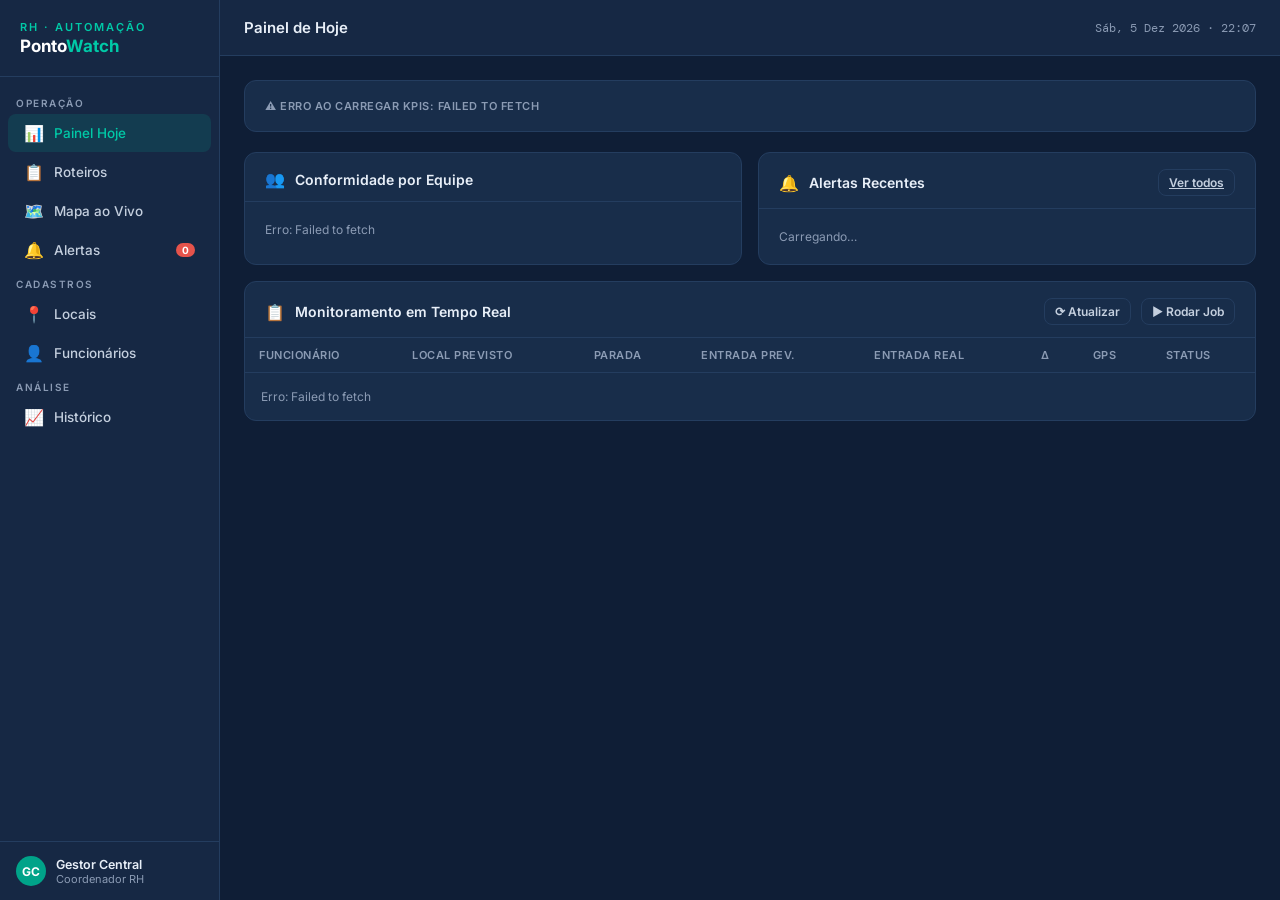
==== frontend/index.html @ 85e0c2c6 "Commit inicial: PontoWatch - monitoramento de ponto e geolocalizacao Backend FastAPI + Frontend HTML" ====
<!DOCTYPE html>
<html lang="pt-BR">
<head>
  <meta charset="UTF-8"/>
  <meta name="viewport" content="width=device-width, initial-scale=1.0"/>
  <title>PontoWatch — Painel</title>
  <link rel="stylesheet" href="style.css"/>
</head>
<body>
<script type="module">
import { montarLayout } from "./layout.js";
import { api } from "./api.js";
import { hojeISO, pillStatus, pillGeo, deltaMin, distanciaGPS, toast, setLoading, formatarHora } from "./utils.js";

montarLayout("painel", "Painel de Hoje");

const content = document.getElementById("content");
const hoje = hojeISO();

content.innerHTML = `
  <!-- KPIs -->
  <div class="kpi-grid" id="kpis">
    ${kpiSkeleton()}
  </div>

  <div class="grid-2 mb-16">
    <!-- Equipes -->
    <div class="card">
      <div class="card-header"><span>👥</span><span class="card-title">Conformidade por Equipe</span></div>
      <div class="card-body" id="equipes-body">
        <div class="text-muted">Carregando…</div>
      </div>
    </div>

    <!-- Alertas recentes -->
    <div class="card">
      <div class="card-header">
        <span>🔔</span><span class="card-title">Alertas Recentes</span>
        <a href="alertas.html" class="btn btn-ghost ml-auto" style="font-size:12px;padding:5px 10px">Ver todos</a>
      </div>
      <div class="card-body" id="alertas-body">
        <div class="text-muted">Carregando…</div>
      </div>
    </div>
  </div>

  <!-- Tabela de monitoramento -->
  <div class="card">
    <div class="card-header">
      <span>📋</span><span class="card-title">Monitoramento em Tempo Real</span>
      <div class="ml-auto flex gap-10">
        <button id="btn-atualizar" class="btn btn-ghost" style="font-size:12px;padding:5px 10px">⟳ Atualizar</button>
        <button id="btn-job" class="btn btn-ghost" style="font-size:12px;padding:5px 10px">▶ Rodar Job</button>
      </div>
    </div>
    <div class="card-body" style="padding:0">
      <div class="table-wrap">
        <table>
          <thead>
            <tr>
              <th>Funcionário</th><th>Local Previsto</th><th>Parada</th>
              <th>Entrada Prev.</th><th>Entrada Real</th><th>Δ</th>
              <th>GPS</th><th>Status</th>
            </tr>
          </thead>
          <tbody id="tabela-body">
            <tr><td colspan="8" class="text-muted" style="text-align:center;padding:24px">Carregando…</td></tr>
          </tbody>
        </table>
      </div>
    </div>
  </div>
`;

// ── Carregar dados ─────────────────────────────────────────
async function carregar() {
  await Promise.all([carregarKPIs(), carregarEquipes(), carregarTabela(), carregarAlertas()]);
}

async function carregarKPIs() {
  try {
    const d = await api.painel.resumo(hoje);
    document.getElementById("kpis").innerHTML = `
      <div class="kpi green"><div class="kpi-label">Conformes</div><div class="kpi-value">${d.conformes}</div><div class="kpi-sub">de ${d.total} registros</div><div class="kpi-icon">✅</div></div>
      <div class="kpi red"><div class="kpi-label">Ausências</div><div class="kpi-value">${d.ausentes}</div><div class="kpi-sub">sem registro</div><div class="kpi-icon">⚠️</div></div>
      <div class="kpi amber"><div class="kpi-label">Atrasos</div><div class="kpi-value">${d.atrasos}</div><div class="kpi-sub">acima da tolerância</div><div class="kpi-icon">⏱️</div></div>
      <div class="kpi teal"><div class="kpi-label">Fora do Local</div><div class="kpi-value">${d.fora_do_local}</div><div class="kpi-sub">divergência GPS</div><div class="kpi-icon">📍</div></div>
    `;
  } catch (e) {
    document.getElementById("kpis").innerHTML = `<div class="kpi" style="grid-column:1/-1"><div class="kpi-label">⚠️ Erro ao carregar KPIs: ${e.message}</div></div>`;
  }
}

async function carregarEquipes() {
  try {
    const d = await api.painel.porEquipe(hoje);
    const equipes = d.equipes || [];
    if (!equipes.length) {
      document.getElementById("equipes-body").innerHTML = `<div class="empty-state"><div class="icon">👥</div><p>Nenhuma equipe com roteiro hoje</p></div>`;
      return;
    }
    document.getElementById("equipes-body").innerHTML = equipes.map(e => `
      <div style="margin-bottom:14px">
        <div class="flex mb-10 gap-10">
          <span style="font-size:13px;font-weight:600">${e.equipe}</span>
          <span class="ml-auto text-muted">${e.conformes}/${e.total}</span>
        </div>
        <div class="progress-bar">
          <div class="progress-fill" style="width:${e.pct}%;background:${e.pct >= 80 ? 'var(--green)' : e.pct >= 50 ? 'var(--amber)' : 'var(--red)'}"></div>
        </div>
      </div>
    `).join("");
  } catch (e) {
    document.getElementById("equipes-body").innerHTML = `<div class="text-muted">Erro: ${e.message}</div>`;
  }
}

async function carregarTabela() {
  try {
    const d = await api.painel.monitoramento(hoje);
    const rows = d.registros || [];
    if (!rows.length) {
      document.getElementById("tabela-body").innerHTML = `<tr><td colspan="8"><div class="empty-state"><div class="icon">📋</div><p>Nenhum dado para hoje</p></div></td></tr>`;
      return;
    }
    document.getElementById("tabela-body").innerHTML = rows.map(r => {
      const f = r.funcionarios || {};
      const l = r.locais || {};
      const rot = r.roteiros || {};
      const raio = l.raio_aceitacao_m || 200;
      return `
        <tr>
          <td><strong>${f.nome || "—"}</strong><br><span class="text-muted" style="font-size:11px">${f.equipe || ""}</span></td>
          <td>${l.nome || "—"}</td>
          <td><span class="tag">${rot.ordem ? rot.ordem + "ª parada" : "—"}</span></td>
          <td class="text-mono">${formatarHora(r.hora_prevista_entrada)}</td>
          <td class="text-mono">${formatarHora(r.hora_real_entrada)}</td>
          <td>${deltaMin(r.minutos_atraso_entrada)}</td>
          <td>${distanciaGPS(r.distancia_entrada_m, raio)}</td>
          <td>${pillStatus(r.status_presenca)}</td>
        </tr>`;
    }).join("");
  } catch (e) {
    document.getElementById("tabela-body").innerHTML = `<tr><td colspan="8" class="text-muted" style="padding:16px">Erro: ${e.message}</td></tr>`;
  }
}

async function carregarAlertas() {
  try {
    const d = await api.alertas.listar(hoje, 2);
    const alertas = (d.alertas || []).slice(0, 4);
    if (!alertas.length) {
      document.getElementById("alertas-body").innerHTML = `<div class="empty-state"><div class="icon">🎉</div><p>Nenhum alerta hoje</p></div>`;
      return;
    }
    document.getElementById("alertas-body").innerHTML = alertas.map(a => `
      <div class="alert-item">
        <div class="alert-dot ${a.nivel === 3 ? 'red' : 'amber'}"></div>
        <div style="flex:1">
          <div class="alert-text">${a.descricao}</div>
          <div class="alert-time">${a.criado_em ? a.criado_em.slice(11,16) : ''}</div>
        </div>
        <div class="alert-level l${a.nivel}">${a.nivel === 3 ? 'CRÍTICO' : 'ATENÇÃO'}</div>
      </div>
    `).join("");
  } catch (_) {}
}

// ── Eventos ────────────────────────────────────────────────
document.getElementById("btn-atualizar").addEventListener("click", () => {
  toast("Atualizando dados…", "ok");
  carregar();
});

document.getElementById("btn-job").addEventListener("click", async () => {
  const btn = document.getElementById("btn-job");
  setLoading(btn, true);
  try {
    const r = await api.job.executar();
    toast(`Job concluído: ${r.comparacoes?.conformes ?? 0} conformes`, "ok");
    await carregar();
  } catch (e) {
    toast("Erro ao rodar job: " + e.message, "erro");
  } finally {
    setLoading(btn, false);
  }
});

// ── Carga inicial ──────────────────────────────────────────
carregar();

// ── Helpers ────────────────────────────────────────────────
function kpiSkeleton() {
  return Array(4).fill(`<div class="kpi"><div class="kpi-label">…</div><div class="kpi-value" style="color:var(--border)">—</div></div>`).join("");
}
</script>
</body>
</html>
---- frontend/style.css ----
@import url('https://fonts.googleapis.com/css2?family=Inter:wght@300;400;500;600;700&family=DM+Mono:wght@400;500&display=swap');

*, *::before, *::after { box-sizing: border-box; margin: 0; padding: 0; }

:root {
  --navy:   #0F1E36;
  --navy2:  #162844;
  --navy3:  #1E3558;
  --teal:   #00C9A7;
  --teal2:  #00A389;
  --amber:  #F5A623;
  --red:    #E5534B;
  --green:  #2DC66B;
  --slate:  #8B9BB4;
  --slate2: #C4CFDE;
  --card:   #182D4A;
  --border: #243D5F;
  --text:   #E8EFF8;
  --muted:  #8B9BB4;
  --mono:   'DM Mono', monospace;
}

body { font-family: 'Inter', sans-serif; background: var(--navy); color: var(--text); min-height: 100vh; display: flex; overflow: hidden; }

/* ── Sidebar ─────────────────────────────────────────────── */
.sidebar { width: 220px; min-width: 220px; background: var(--navy2); border-right: 1px solid var(--border); display: flex; flex-direction: column; height: 100vh; flex-shrink: 0; }
.logo { padding: 20px; border-bottom: 1px solid var(--border); }
.logo-mark { font-size: 11px; font-weight: 600; letter-spacing: 2px; color: var(--teal); text-transform: uppercase; }
.logo-name { font-size: 17px; font-weight: 700; color: #fff; margin-top: 2px; }
.nav { flex: 1; padding: 12px 0; overflow-y: auto; }
.nav-section { padding: 8px 16px 4px; font-size: 10px; font-weight: 600; letter-spacing: 1.5px; color: var(--muted); text-transform: uppercase; }
.nav-item { display: flex; align-items: center; gap: 10px; padding: 9px 16px; margin: 1px 8px; border-radius: 8px; cursor: pointer; font-size: 13.5px; font-weight: 500; color: var(--slate2); transition: all .15s; text-decoration: none; }
.nav-item:hover { background: var(--navy3); color: var(--text); }
.nav-item.active { background: rgba(0,201,167,.12); color: var(--teal); }
.nav-item .icon { font-size: 16px; width: 20px; text-align: center; }
.badge { margin-left: auto; background: var(--red); color: #fff; font-size: 10px; font-weight: 700; padding: 1px 6px; border-radius: 10px; }
.sidebar-footer { padding: 14px 16px; border-top: 1px solid var(--border); }
.user-chip { display: flex; align-items: center; gap: 10px; }
.avatar { width: 30px; height: 30px; border-radius: 50%; background: var(--teal2); display: flex; align-items: center; justify-content: center; font-size: 12px; font-weight: 700; color: #fff; flex-shrink: 0; }
.user-name { font-size: 12.5px; font-weight: 600; }
.user-role { font-size: 11px; color: var(--muted); }

/* ── Layout principal ────────────────────────────────────── */
.main { flex: 1; display: flex; flex-direction: column; overflow: hidden; }
.topbar { height: 56px; background: var(--navy2); border-bottom: 1px solid var(--border); display: flex; align-items: center; padding: 0 24px; gap: 12px; flex-shrink: 0; }
.topbar-title { font-size: 15px; font-weight: 600; }
.topbar-date { font-size: 12px; color: var(--muted); margin-left: auto; font-family: var(--mono); }
.content { flex: 1; overflow-y: auto; padding: 24px; }

/* ── Botões ──────────────────────────────────────────────── */
.btn { display: inline-flex; align-items: center; gap: 7px; padding: 7px 14px; border-radius: 8px; font-size: 13px; font-weight: 600; cursor: pointer; border: none; font-family: inherit; transition: all .15s; }
.btn-primary { background: var(--teal); color: var(--navy); }
.btn-primary:hover { background: var(--teal2); }
.btn-primary:disabled { opacity: .5; cursor: default; }
.btn-ghost { background: transparent; color: var(--slate2); border: 1px solid var(--border); }
.btn-ghost:hover { background: var(--navy3); color: var(--text); }
.btn-danger { background: rgba(229,83,75,.15); color: var(--red); border: 1px solid rgba(229,83,75,.3); }
.icon-btn { background: transparent; border: 1px solid var(--border); border-radius: 6px; padding: 5px 8px; cursor: pointer; color: var(--muted); font-size: 13px; }
.icon-btn:hover { border-color: var(--teal); color: var(--teal); }

/* ── Cards ───────────────────────────────────────────────── */
.card { background: var(--card); border: 1px solid var(--border); border-radius: 12px; }
.card-header { padding: 16px 20px 12px; border-bottom: 1px solid var(--border); display: flex; align-items: center; gap: 10px; }
.card-title { font-size: 14px; font-weight: 600; }
.card-body { padding: 20px; }

/* ── KPIs ────────────────────────────────────────────────── */
.kpi-grid { display: grid; grid-template-columns: repeat(4,1fr); gap: 14px; margin-bottom: 20px; }
.kpi { background: var(--card); border: 1px solid var(--border); border-radius: 12px; padding: 18px 20px; position: relative; overflow: hidden; }
.kpi::before { content: ''; position: absolute; top: 0; left: 0; right: 0; height: 3px; }
.kpi.green::before { background: var(--green); }
.kpi.red::before   { background: var(--red); }
.kpi.amber::before { background: var(--amber); }
.kpi.teal::before  { background: var(--teal); }
.kpi-label { font-size: 11px; font-weight: 600; letter-spacing: .5px; color: var(--muted); text-transform: uppercase; }
.kpi-value { font-size: 32px; font-weight: 700; line-height: 1.1; margin: 4px 0; font-family: var(--mono); }
.kpi-sub   { font-size: 12px; color: var(--muted); }
.kpi-icon  { position: absolute; right: 16px; top: 50%; transform: translateY(-40%); font-size: 28px; opacity: .2; }

/* ── Tabelas ─────────────────────────────────────────────── */
.table-wrap { overflow-x: auto; }
table { width: 100%; border-collapse: collapse; font-size: 13px; }
thead th { padding: 10px 14px; text-align: left; font-size: 11px; font-weight: 600; letter-spacing: .5px; color: var(--muted); text-transform: uppercase; border-bottom: 1px solid var(--border); }
tbody td { padding: 11px 14px; border-bottom: 1px solid rgba(36,61,95,.5); vertical-align: middle; }
tbody tr:hover td { background: rgba(255,255,255,.02); }
tbody tr:last-child td { border-bottom: none; }

/* ── Pills de status ─────────────────────────────────────── */
.pill { display: inline-flex; align-items: center; gap: 5px; padding: 3px 9px; border-radius: 20px; font-size: 11.5px; font-weight: 600; }
.pill::before { content: ''; width: 6px; height: 6px; border-radius: 50%; }
.pill.ok      { background: rgba(45,198,107,.12);  color: var(--green); } .pill.ok::before  { background: var(--green); }
.pill.absent  { background: rgba(229,83,75,.12);   color: var(--red);   } .pill.absent::before  { background: var(--red); }
.pill.late    { background: rgba(245,166,35,.12);  color: var(--amber); } .pill.late::before    { background: var(--amber); }
.pill.geo     { background: rgba(229,83,75,.12);   color: var(--red);   } .pill.geo::before     { background: var(--red); }
.pill.pending { background: rgba(139,155,180,.12); color: var(--muted); } .pill.pending::before { background: var(--muted); }

/* ── Formulários ─────────────────────────────────────────── */
.form-grid  { display: flex; flex-direction: column; gap: 14px; }
.form-row   { display: grid; grid-template-columns: 1fr 1fr; gap: 14px; }
.form-row-3 { display: grid; grid-template-columns: 1fr 1fr 1fr; gap: 14px; }
.field { display: flex; flex-direction: column; gap: 5px; }
label { font-size: 12px; font-weight: 600; color: var(--slate2); }
input, select, textarea { background: var(--navy3); border: 1px solid var(--border); border-radius: 8px; padding: 9px 12px; font-size: 13px; color: var(--text); font-family: inherit; outline: none; transition: border-color .15s; }
input:focus, select:focus, textarea:focus { border-color: var(--teal); }
select option { background: var(--navy2); }

/* ── Layout utils ────────────────────────────────────────── */
.grid-2 { display: grid; grid-template-columns: 1fr 1fr; gap: 16px; }
.flex   { display: flex; align-items: center; }
.ml-auto { margin-left: auto; }
.gap-10  { gap: 10px; }
.mb-16   { margin-bottom: 16px; }
.mb-10   { margin-bottom: 10px; }
.text-muted { color: var(--muted); font-size: 12px; }
.text-mono  { font-family: var(--mono); }
.tag  { display: inline-block; padding: 2px 8px; border-radius: 6px; font-size: 11px; font-weight: 600; background: rgba(0,201,167,.1); color: var(--teal); border: 1px solid rgba(0,201,167,.2); }
.divider { height: 1px; background: var(--border); margin: 16px 0; }
.raio-badge { font-family: var(--mono); font-size: 12px; color: var(--teal); background: rgba(0,201,167,.1); padding: 2px 8px; border-radius: 6px; }
.progress-bar  { height: 6px; background: var(--navy3); border-radius: 3px; overflow: hidden; }
.progress-fill { height: 100%; border-radius: 3px; }

/* ── Alertas ─────────────────────────────────────────────── */
.alert-item { display: flex; align-items: flex-start; gap: 12px; padding: 12px 0; border-bottom: 1px solid rgba(36,61,95,.5); }
.alert-item:last-child { border-bottom: none; }
.alert-dot  { width: 8px; height: 8px; border-radius: 50%; flex-shrink: 0; margin-top: 5px; }
.alert-dot.red   { background: var(--red);   box-shadow: 0 0 6px var(--red); }
.alert-dot.amber { background: var(--amber); box-shadow: 0 0 6px var(--amber); }
.alert-text { font-size: 13px; line-height: 1.4; }
.alert-time { font-size: 11px; color: var(--muted); font-family: var(--mono); margin-top: 2px; }
.alert-level    { font-size: 10px; font-weight: 700; padding: 2px 7px; border-radius: 4px; white-space: nowrap; flex-shrink: 0; }
.alert-level.l1 { background: rgba(139,155,180,.15); color: var(--muted); }
.alert-level.l2 { background: rgba(245,166,35,.15);  color: var(--amber); }
.alert-level.l3 { background: rgba(229,83,75,.15);   color: var(--red); }

/* ── Roteiro stops ───────────────────────────────────────── */
.stop-card { background: var(--navy3); border: 1px solid var(--border); border-radius: 10px; padding: 14px 16px; margin-bottom: 10px; display: flex; align-items: flex-start; gap: 14px; }
.stop-num  { width: 26px; height: 26px; border-radius: 50%; background: var(--teal); color: var(--navy); font-size: 12px; font-weight: 800; display: flex; align-items: center; justify-content: center; flex-shrink: 0; margin-top: 2px; }
.stop-local { font-size: 13.5px; font-weight: 600; }
.stop-meta  { font-size: 12px; color: var(--muted); margin-top: 3px; font-family: var(--mono); }

/* ── Notify toggles ─────────────────────────────────────── */
.notify-chip { display: flex; align-items: center; gap: 10px; padding: 8px 12px; background: var(--navy3); border-radius: 8px; border: 1px solid var(--border); margin-bottom: 8px; }
.notify-label { font-size: 13px; font-weight: 500; flex: 1; }
.toggle { width: 36px; height: 20px; border-radius: 10px; background: var(--border); position: relative; cursor: pointer; flex-shrink: 0; transition: background .2s; }
.toggle.on { background: var(--teal); }
.toggle::after { content: ''; position: absolute; width: 14px; height: 14px; border-radius: 50%; background: #fff; top: 3px; left: 3px; transition: left .2s; }
.toggle.on::after { left: 19px; }

/* ── Empty state ─────────────────────────────────────────── */
.empty-state { text-align: center; padding: 48px 24px; color: var(--muted); }
.empty-state .icon { font-size: 40px; margin-bottom: 12px; }

/* ── Scrollbar ───────────────────────────────────────────── */
::-webkit-scrollbar { width: 5px; }
::-webkit-scrollbar-track { background: transparent; }
::-webkit-scrollbar-thumb { background: var(--border); border-radius: 4px; }
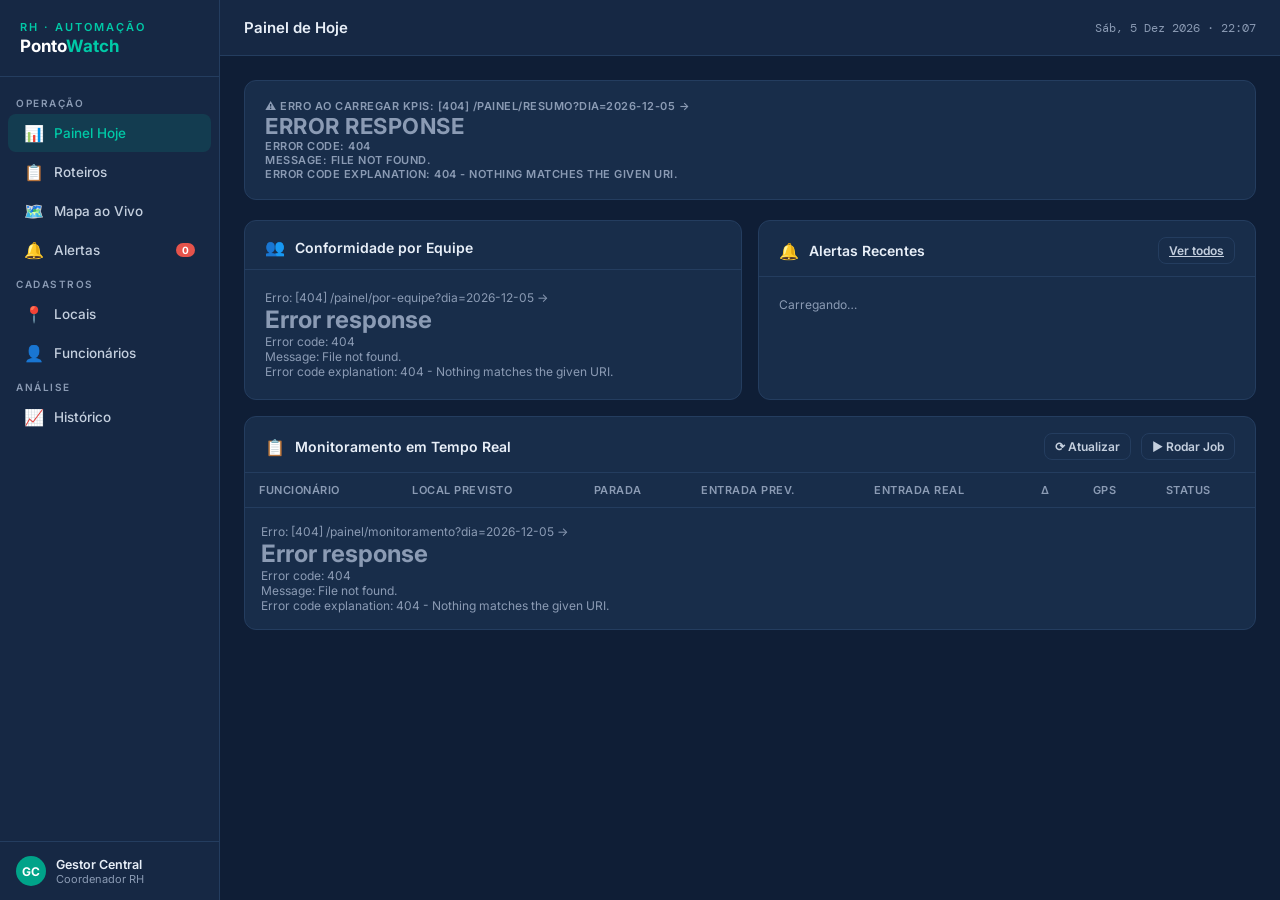
==== commit e7335f19: "Corrige config.js nunca carregado nas paginas do frontend O config.js definia window.PONTOWATCH_API_" ====
--- a/frontend/index.html
+++ b/frontend/index.html
@@ -7,6 +7,7 @@
   <link rel="stylesheet" href="style.css"/>
 </head>
 <body>
+<script src="config.js"></script>
 <script type="module">
 import { montarLayout } from "./layout.js";
 import { api } from "./api.js";
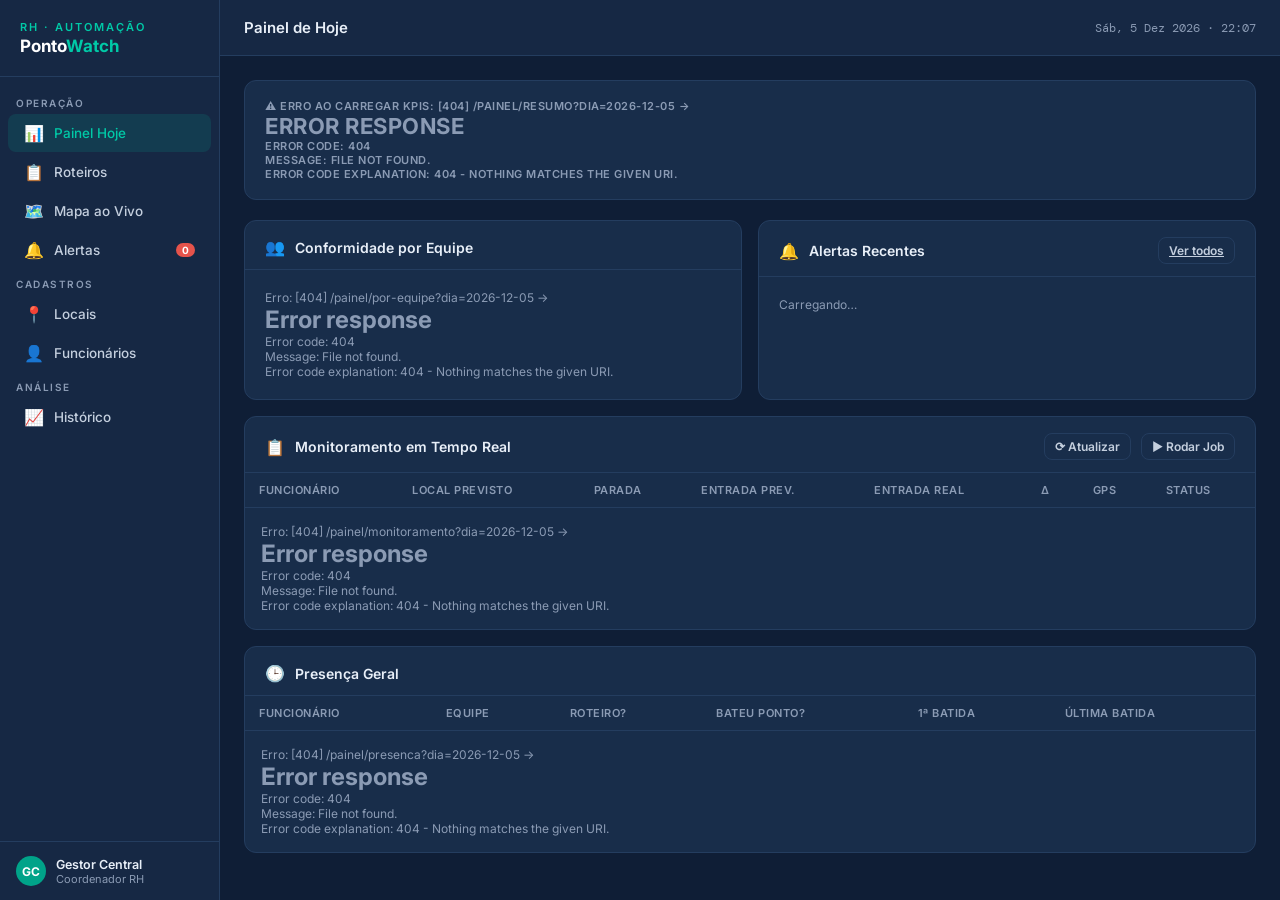
==== commit f17b6093: "Adiciona presenca geral independente de roteiro Ate agora o painel so mostrava quem tinha roteiro pu" ====
--- a/frontend/index.html
+++ b/frontend/index.html
@@ -46,7 +46,7 @@
   </div>
 
   <!-- Tabela de monitoramento -->
-  <div class="card">
+  <div class="card mb-16">
     <div class="card-header">
       <span>📋</span><span class="card-title">Monitoramento em Tempo Real</span>
       <div class="ml-auto flex gap-10">
@@ -71,11 +71,34 @@
       </div>
     </div>
   </div>
+
+  <!-- Presença geral (todos, com ou sem roteiro) -->
+  <div class="card">
+    <div class="card-header">
+      <span>🕒</span><span class="card-title">Presença Geral</span>
+      <span class="text-muted ml-auto" style="font-size:12px" id="presenca-resumo"></span>
+    </div>
+    <div class="card-body" style="padding:0">
+      <div class="table-wrap">
+        <table>
+          <thead>
+            <tr>
+              <th>Funcionário</th><th>Equipe</th><th>Roteiro?</th>
+              <th>Bateu Ponto?</th><th>1ª Batida</th><th>Última Batida</th>
+            </tr>
+          </thead>
+          <tbody id="presenca-body">
+            <tr><td colspan="6" class="text-muted" style="text-align:center;padding:24px">Carregando…</td></tr>
+          </tbody>
+        </table>
+      </div>
+    </div>
+  </div>
 `;
 
 // ── Carregar dados ─────────────────────────────────────────
 async function carregar() {
-  await Promise.all([carregarKPIs(), carregarEquipes(), carregarTabela(), carregarAlertas()]);
+  await Promise.all([carregarKPIs(), carregarEquipes(), carregarTabela(), carregarAlertas(), carregarPresenca()]);
 }
 
 async function carregarKPIs() {
@@ -167,6 +190,39 @@
   } catch (_) {}
 }
 
+async function carregarPresenca() {
+  try {
+    const d = await api.painel.presenca(hoje);
+    const rows = d.registros || [];
+    document.getElementById("presenca-resumo").textContent =
+      `${d.presentes} presente(s) · ${d.ausentes} ausente(s) de ${d.total}`;
+    if (!rows.length) {
+      document.getElementById("presenca-body").innerHTML = `<tr><td colspan="6"><div class="empty-state"><div class="icon">🕒</div><p>Nenhum funcionário ativo</p></div></td></tr>`;
+      return;
+    }
+    document.getElementById("presenca-body").innerHTML = rows.map(r => {
+      const f = r.funcionarios || {};
+      const bateu = r.bateu_ponto
+        ? `<span class="pill ok">✅ Sim</span>`
+        : `<span class="pill absent">❌ Não</span>`;
+      const roteiro = r.tem_roteiro
+        ? `<span class="pill pending">Sim</span>`
+        : `<span class="text-muted">—</span>`;
+      return `
+        <tr>
+          <td><strong>${f.nome || "—"}</strong></td>
+          <td>${f.equipe || "—"}</td>
+          <td>${roteiro}</td>
+          <td>${bateu}</td>
+          <td class="text-mono">${formatarHora(r.primeira_batida)}</td>
+          <td class="text-mono">${formatarHora(r.ultima_batida)}</td>
+        </tr>`;
+    }).join("");
+  } catch (e) {
+    document.getElementById("presenca-body").innerHTML = `<tr><td colspan="6" class="text-muted" style="padding:16px">Erro: ${e.message}</td></tr>`;
+  }
+}
+
 // ── Eventos ────────────────────────────────────────────────
 document.getElementById("btn-atualizar").addEventListener("click", () => {
   toast("Atualizando dados…", "ok");
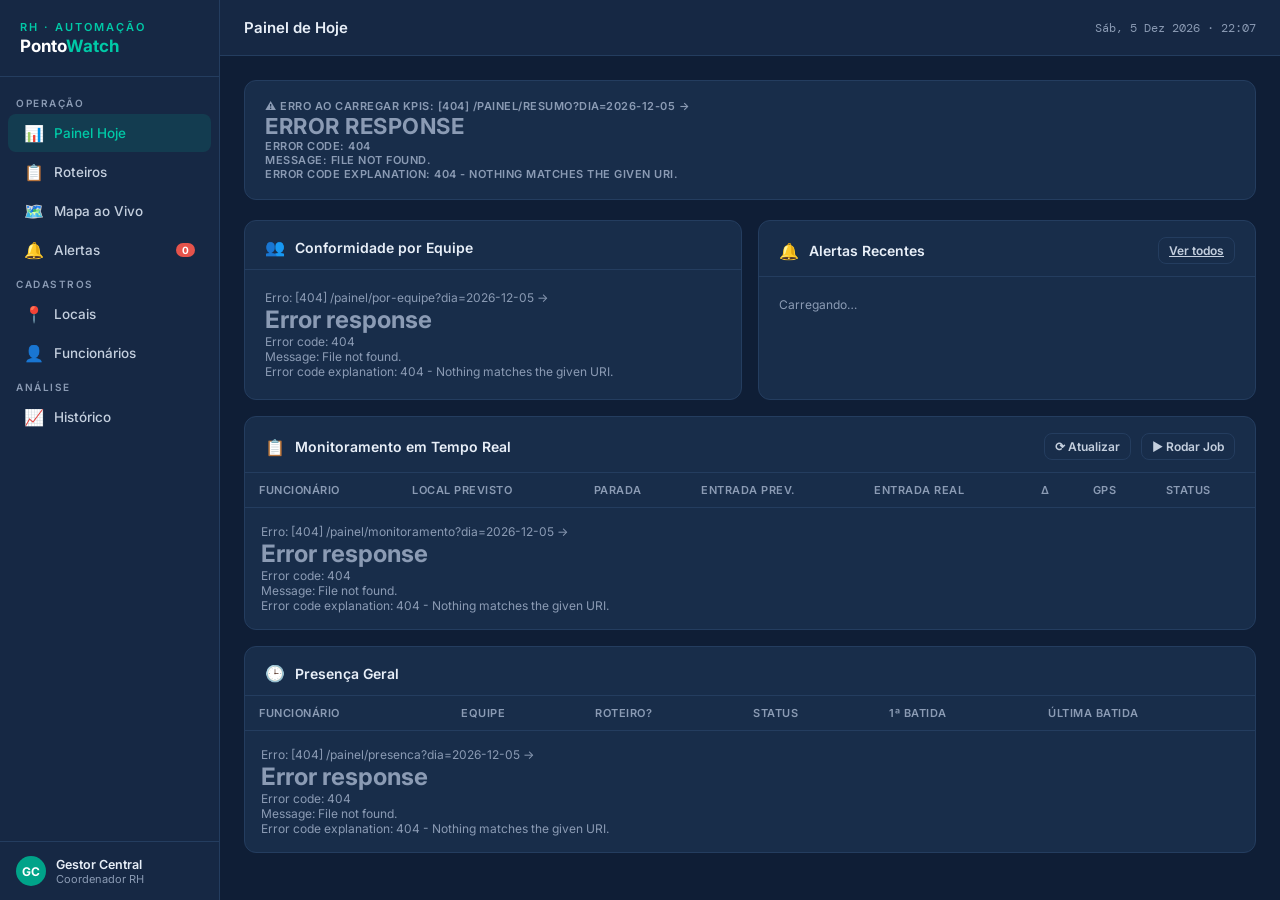
==== commit 8b407294: "Combina atrasos e faltas de todos no /painel/resumo KPIs do topo (Conformes/Atrasos) so contavam que" ====
--- a/frontend/index.html
+++ b/frontend/index.html
@@ -84,7 +84,7 @@
           <thead>
             <tr>
               <th>Funcionário</th><th>Equipe</th><th>Roteiro?</th>
-              <th>Bateu Ponto?</th><th>1ª Batida</th><th>Última Batida</th>
+              <th>Status</th><th>1ª Batida</th><th>Última Batida</th>
             </tr>
           </thead>
           <tbody id="presenca-body">
@@ -202,18 +202,20 @@
     }
     document.getElementById("presenca-body").innerHTML = rows.map(r => {
       const f = r.funcionarios || {};
-      const bateu = r.bateu_ponto
-        ? `<span class="pill ok">✅ Sim</span>`
-        : `<span class="pill absent">❌ Não</span>`;
       const roteiro = r.tem_roteiro
         ? `<span class="pill pending">Sim</span>`
         : `<span class="text-muted">—</span>`;
+      // Quem tem roteiro: status detalhado está em "Monitoramento em Tempo Real".
+      // Quem não tem: usa status_padrao (horário padrão da empresa).
+      const status = r.tem_roteiro
+        ? `<span class="text-muted" style="font-size:12px">ver monitoramento</span>`
+        : pillStatus(r.status_padrao);
       return `
         <tr>
           <td><strong>${f.nome || "—"}</strong></td>
           <td>${f.equipe || "—"}</td>
           <td>${roteiro}</td>
-          <td>${bateu}</td>
+          <td>${status}</td>
           <td class="text-mono">${formatarHora(r.primeira_batida)}</td>
           <td class="text-mono">${formatarHora(r.ultima_batida)}</td>
         </tr>`;
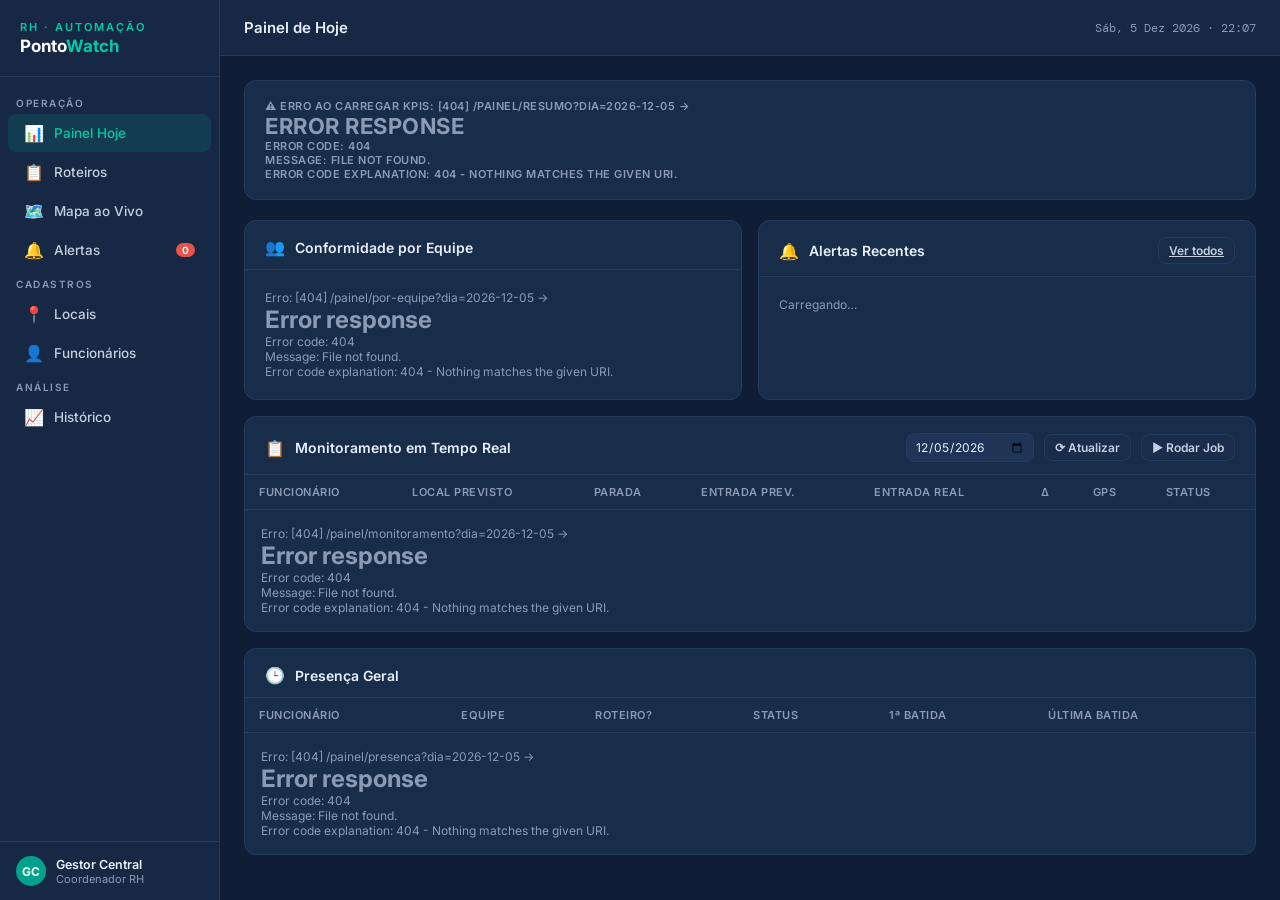
==== commit a9253049: "Permite processar dias retroativos no painel e importar planilha em .xlsx - Painel ganha seletor de " ====
--- a/frontend/index.html
+++ b/frontend/index.html
@@ -11,12 +11,12 @@
 <script type="module">
 import { montarLayout } from "./layout.js";
 import { api } from "./api.js";
-import { hojeISO, pillStatus, pillGeo, deltaMin, distanciaGPS, toast, setLoading, formatarHora } from "./utils.js";
+import { hojeISO, pillStatus, pillGeo, deltaMin, distanciaGPS, toast, setLoading, formatarHora, formatarData } from "./utils.js";
 
 montarLayout("painel", "Painel de Hoje");
 
 const content = document.getElementById("content");
-const hoje = hojeISO();
+let hoje = hojeISO();
 
 content.innerHTML = `
   <!-- KPIs -->
@@ -50,6 +50,7 @@
     <div class="card-header">
       <span>📋</span><span class="card-title">Monitoramento em Tempo Real</span>
       <div class="ml-auto flex gap-10">
+        <input type="date" id="inp-dia-painel" value="${hoje}" style="font-size:12px;padding:5px 8px"/>
         <button id="btn-atualizar" class="btn btn-ghost" style="font-size:12px;padding:5px 10px">⟳ Atualizar</button>
         <button id="btn-job" class="btn btn-ghost" style="font-size:12px;padding:5px 10px">▶ Rodar Job</button>
       </div>
@@ -120,7 +121,7 @@
     const d = await api.painel.porEquipe(hoje);
     const equipes = d.equipes || [];
     if (!equipes.length) {
-      document.getElementById("equipes-body").innerHTML = `<div class="empty-state"><div class="icon">👥</div><p>Nenhuma equipe com roteiro hoje</p></div>`;
+      document.getElementById("equipes-body").innerHTML = `<div class="empty-state"><div class="icon">👥</div><p>Nenhuma equipe com roteiro nesse dia</p></div>`;
       return;
     }
     document.getElementById("equipes-body").innerHTML = equipes.map(e => `
@@ -144,7 +145,7 @@
     const d = await api.painel.monitoramento(hoje);
     const rows = d.registros || [];
     if (!rows.length) {
-      document.getElementById("tabela-body").innerHTML = `<tr><td colspan="8"><div class="empty-state"><div class="icon">📋</div><p>Nenhum dado para hoje</p></div></td></tr>`;
+      document.getElementById("tabela-body").innerHTML = `<tr><td colspan="8"><div class="empty-state"><div class="icon">📋</div><p>Nenhum dado para esse dia</p></div></td></tr>`;
       return;
     }
     document.getElementById("tabela-body").innerHTML = rows.map(r => {
@@ -174,7 +175,7 @@
     const d = await api.alertas.listar(hoje, 2);
     const alertas = (d.alertas || []).slice(0, 4);
     if (!alertas.length) {
-      document.getElementById("alertas-body").innerHTML = `<div class="empty-state"><div class="icon">🎉</div><p>Nenhum alerta hoje</p></div>`;
+      document.getElementById("alertas-body").innerHTML = `<div class="empty-state"><div class="icon">🎉</div><p>Nenhum alerta nesse dia</p></div>`;
       return;
     }
     document.getElementById("alertas-body").innerHTML = alertas.map(a => `
@@ -195,7 +196,9 @@
     const d = await api.painel.presenca(hoje);
     const rows = d.registros || [];
     document.getElementById("presenca-resumo").textContent =
-      `${d.presentes} presente(s) · ${d.ausentes} ausente(s) de ${d.total}`;
+      `${d.presentes} presente(s) · ${d.ausentes} ausente(s)` +
+      (d.justificadas ? ` · ${d.justificadas} justificado(s)` : "") +
+      ` de ${d.total}`;
     if (!rows.length) {
       document.getElementById("presenca-body").innerHTML = `<tr><td colspan="6"><div class="empty-state"><div class="icon">🕒</div><p>Nenhum funcionário ativo</p></div></td></tr>`;
       return;
@@ -206,10 +209,11 @@
         ? `<span class="pill pending">Sim</span>`
         : `<span class="text-muted">—</span>`;
       // Quem tem roteiro: status detalhado está em "Monitoramento em Tempo Real".
-      // Quem não tem: usa status_padrao (horário padrão da empresa).
+      // Quem não tem: usa status_padrao (horário padrão da empresa, ou
+      // JUSTIFICADA se veio marcado como Férias/Atestado na importação).
       const status = r.tem_roteiro
         ? `<span class="text-muted" style="font-size:12px">ver monitoramento</span>`
-        : pillStatus(r.status_padrao);
+        : pillStatus(r.status_padrao) + (r.motivo_ausencia ? ` <span class="text-muted" style="font-size:11px">${r.motivo_ausencia}</span>` : "");
       return `
         <tr>
           <td><strong>${f.nome || "—"}</strong></td>
@@ -235,8 +239,8 @@
   const btn = document.getElementById("btn-job");
   setLoading(btn, true);
   try {
-    const r = await api.job.executar();
-    toast(`Job concluído: ${r.comparacoes?.conformes ?? 0} conformes`, "ok");
+    const r = await api.job.executar(hoje);
+    toast(`Job concluído (${formatarData(hoje)}): ${r.comparacoes?.conformes ?? 0} conformes`, "ok");
     await carregar();
   } catch (e) {
     toast("Erro ao rodar job: " + e.message, "erro");
@@ -245,6 +249,12 @@
   }
 });
 
+document.getElementById("inp-dia-painel").addEventListener("change", (e) => {
+  if (!e.target.value) return;
+  hoje = e.target.value;
+  carregar();
+});
+
 // ── Carga inicial ──────────────────────────────────────────
 carregar();
 
--- a/frontend/style.css
+++ b/frontend/style.css
@@ -20,14 +20,14 @@
   --mono:   'DM Mono', monospace;
 }
 
-body { font-family: 'Inter', sans-serif; background: var(--navy); color: var(--text); min-height: 100vh; display: flex; overflow: hidden; }
+body { font-family: 'Inter', sans-serif; background: var(--navy); color: var(--text); height: 100vh; display: flex; overflow: hidden; }
 
 /* ── Sidebar ─────────────────────────────────────────────── */
 .sidebar { width: 220px; min-width: 220px; background: var(--navy2); border-right: 1px solid var(--border); display: flex; flex-direction: column; height: 100vh; flex-shrink: 0; }
 .logo { padding: 20px; border-bottom: 1px solid var(--border); }
 .logo-mark { font-size: 11px; font-weight: 600; letter-spacing: 2px; color: var(--teal); text-transform: uppercase; }
 .logo-name { font-size: 17px; font-weight: 700; color: #fff; margin-top: 2px; }
-.nav { flex: 1; padding: 12px 0; overflow-y: auto; }
+.nav { flex: 1; min-height: 0; padding: 12px 0; overflow-y: auto; }
 .nav-section { padding: 8px 16px 4px; font-size: 10px; font-weight: 600; letter-spacing: 1.5px; color: var(--muted); text-transform: uppercase; }
 .nav-item { display: flex; align-items: center; gap: 10px; padding: 9px 16px; margin: 1px 8px; border-radius: 8px; cursor: pointer; font-size: 13.5px; font-weight: 500; color: var(--slate2); transition: all .15s; text-decoration: none; }
 .nav-item:hover { background: var(--navy3); color: var(--text); }
@@ -41,11 +41,11 @@
 .user-role { font-size: 11px; color: var(--muted); }
 
 /* ── Layout principal ────────────────────────────────────── */
-.main { flex: 1; display: flex; flex-direction: column; overflow: hidden; }
+.main { flex: 1; min-height: 0; display: flex; flex-direction: column; overflow: hidden; }
 .topbar { height: 56px; background: var(--navy2); border-bottom: 1px solid var(--border); display: flex; align-items: center; padding: 0 24px; gap: 12px; flex-shrink: 0; }
 .topbar-title { font-size: 15px; font-weight: 600; }
 .topbar-date { font-size: 12px; color: var(--muted); margin-left: auto; font-family: var(--mono); }
-.content { flex: 1; overflow-y: auto; padding: 24px; }
+.content { flex: 1; min-height: 0; overflow-y: auto; padding: 24px; }
 
 /* ── Botões ──────────────────────────────────────────────── */
 .btn { display: inline-flex; align-items: center; gap: 7px; padding: 7px 14px; border-radius: 8px; font-size: 13px; font-weight: 600; cursor: pointer; border: none; font-family: inherit; transition: all .15s; }
